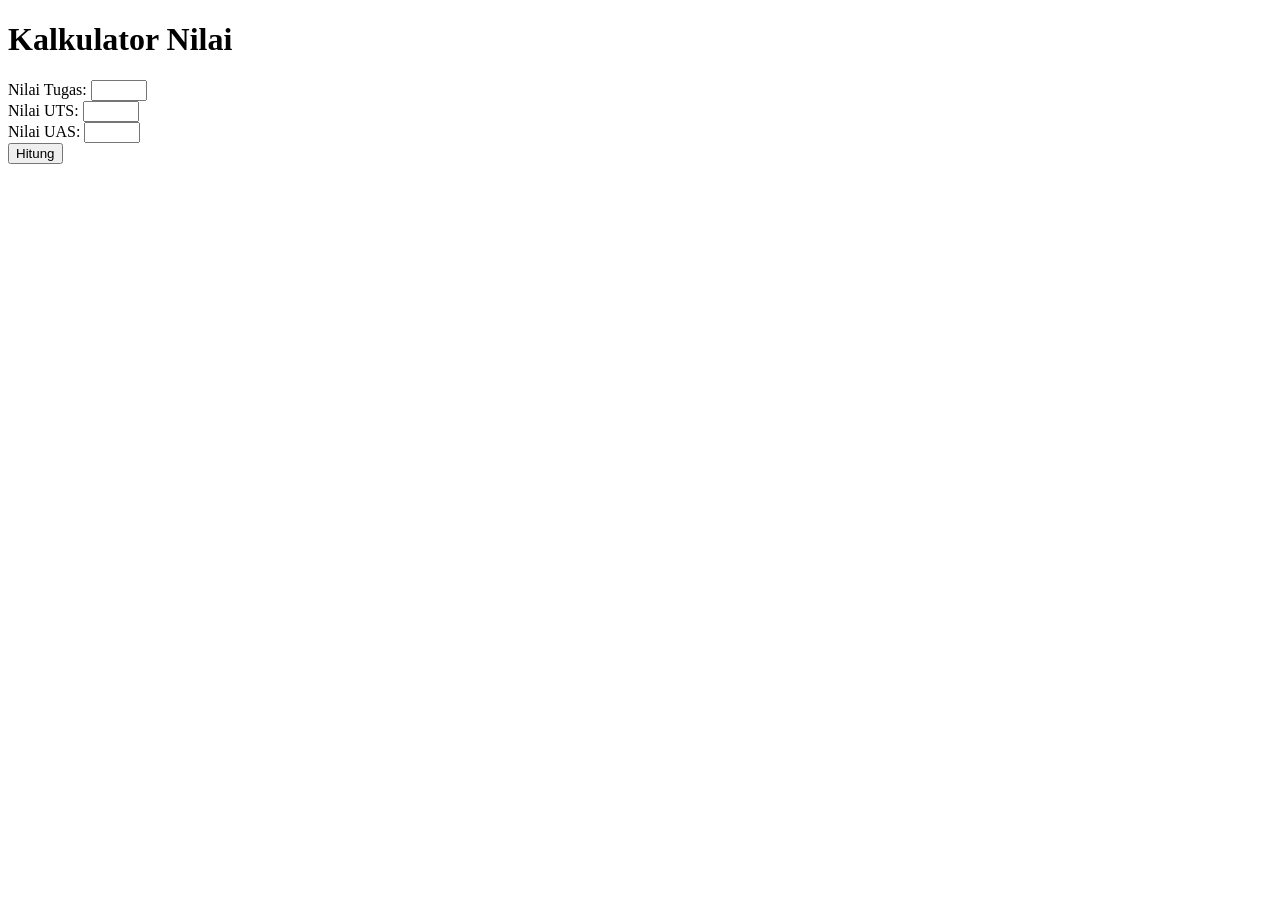
==== kalkulator.html @ edb76c3e "portofolio_sindu" ====
<!DOCTYPE html>
<html lang="id">
<head>
  <meta charset="UTF-8">
  <meta name="viewport" content="width=device-width, initial-scale=1.0">
  <title>Kalkulator Nilai</title>
  <script src="js/kalkulator.js" defer></script>
</head>
<body>
  <h1>Kalkulator Nilai</h1>

  <form action="#" id="form">
    <div>
      <label for="tugas">Nilai Tugas: </label>
      <input type="number" name="tugas" id="tugas" min="0" max="100" required>
    </div>

    <div>
      <label for="uts">Nilai UTS: </label>
      <input type="number" name="uts" id="uts" min="0" max="100" required>
    </div>

    <div>
      <label for="uas">Nilai UAS: </label>
      <input type="number" name="uas" id="uas" min="0" max="100" required>
    </div>

    <button type="submit">Hitung</button>
  </form>

  <p id="result"></p>

  <script type="module" src="js/kalkulator.js" defer></script>
</body>
</html>
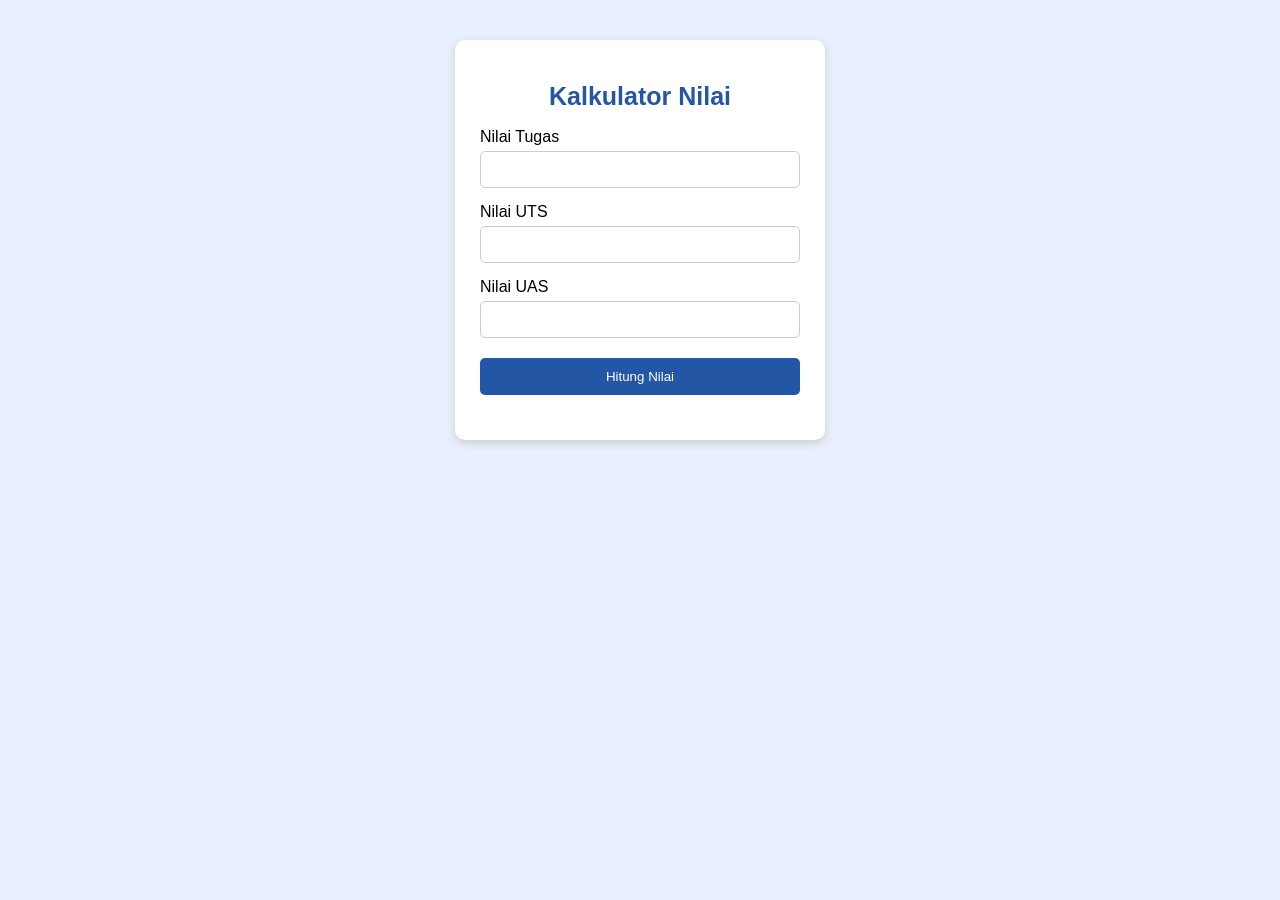
==== commit 59a54ec9: "portofolio_sindu" ====
--- a/kalkulator.html
+++ b/kalkulator.html
@@ -4,32 +4,92 @@
   <meta charset="UTF-8">
   <meta name="viewport" content="width=device-width, initial-scale=1.0">
   <title>Kalkulator Nilai</title>
-  <script src="js/kalkulator.js" defer></script>
+  <script src="kalkulator.js"defer></script>
+
+  <style>
+    body {
+      font-family: Arial, sans-serif;
+      background-color: #e8f0fe;
+      margin: 0;
+      padding: 40px 15px;
+    }
+
+    .container {
+      background-color: white;
+      width: 320px;
+      margin: auto;
+      padding: 25px;
+      border-radius: 10px;
+      box-shadow: 0 3px 10px #ccc;
+    }
+
+    h1 {
+      text-align: center;
+      color: #2456a6;
+      font-size: 25px;
+    }
+
+    label {
+      display: block;
+      margin-top: 15px;
+      margin-bottom: 5px;
+    }
+
+    input {
+      width: 100%;
+      padding: 10px;
+      box-sizing: border-box;
+      border: 1px solid #ccc;
+      border-radius: 5px;
+    }
+
+    button {
+      width: 100%;
+      padding: 11px;
+      margin-top: 20px;
+      background-color: #2456a6;
+      color: white;
+      border: none;
+      border-radius: 5px;
+      cursor: pointer;
+    }
+
+    button:hover {
+      background-color: #163d7a;
+    }
+
+    #result {
+      text-align: center;
+      margin-top: 20px;
+      font-weight: bold;
+    }
+  </style>
 </head>
+
 <body>
-  <h1>Kalkulator Nilai</h1>
 
-  <form action="#" id="form">
-    <div>
-      <label for="tugas">Nilai Tugas: </label>
-      <input type="number" name="tugas" id="tugas" min="0" max="100" required>
-    </div>
+  <div class="container">
+    <h1>Kalkulator Nilai</h1>
 
-    <div>
-      <label for="uts">Nilai UTS: </label>
-      <input type="number" name="uts" id="uts" min="0" max="100" required>
-    </div>
+    <form action="#" id="form">
 
-    <div>
-      <label for="uas">Nilai UAS: </label>
-      <input type="number" name="uas" id="uas" min="0" max="100" required>
-    </div>
+      <label for="tugas">Nilai Tugas</label>
+      <input type="number" id="tugas" min="0" max="100" required>
 
-    <button type="submit">Hitung</button>
-  </form>
+      <label for="uts">Nilai UTS</label>
+      <input type="number" id="uts" min="0" max="100" required>
 
-  <p id="result"></p>
+      <label for="uas">Nilai UAS</label>
+      <input type="number" id="uas" min="0" max="100" required>
+
+      <button type="submit">Hitung Nilai</button>
+
+    </form>
+
+    <p id="result"></p>
+  </div>
 
   <script type="module" src="js/kalkulator.js" defer></script>
+
 </body>
 </html>
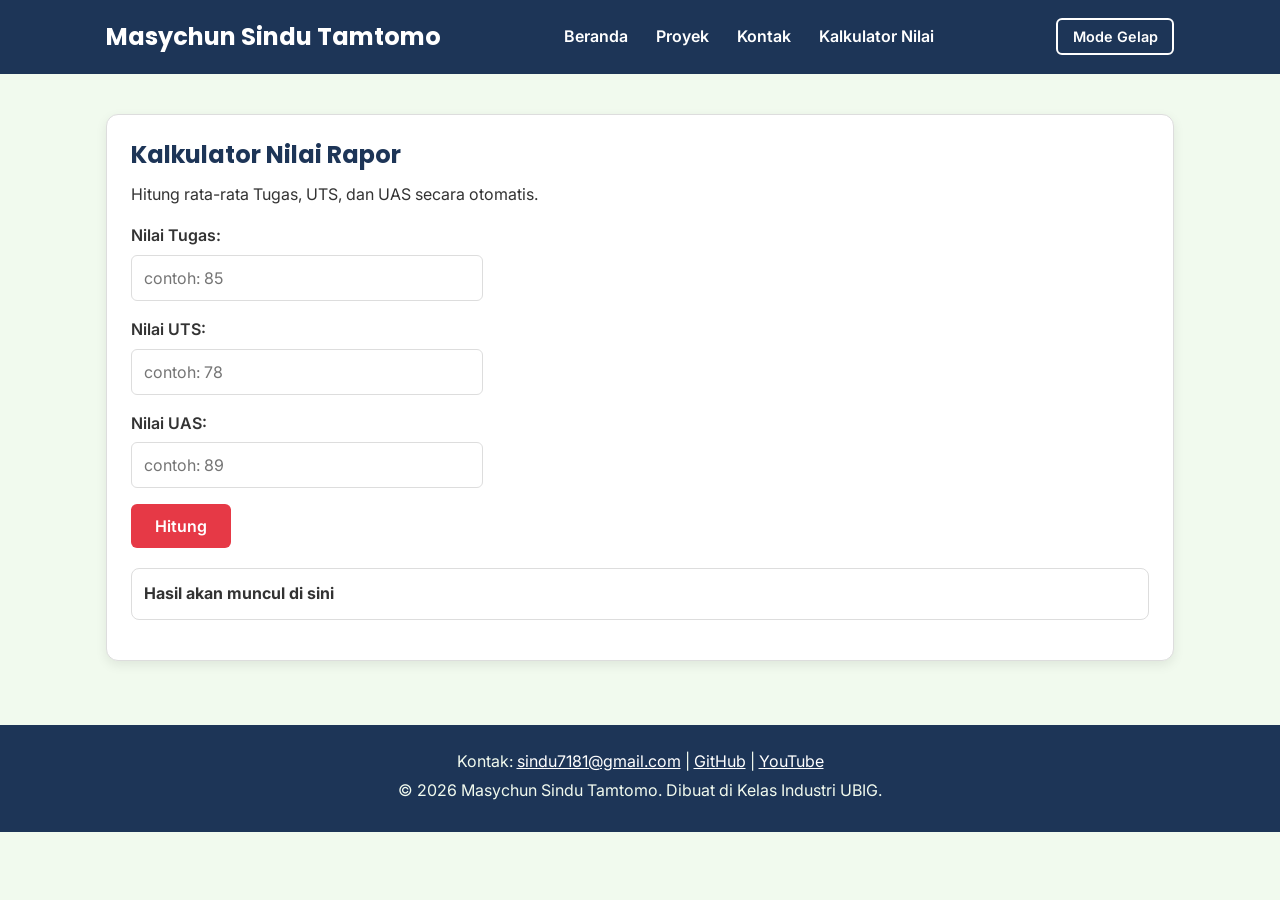
==== commit 8490a85c: "Initial portfolio" ====
--- a/kalkulator.html
+++ b/kalkulator.html
@@ -1,95 +1,122 @@
-<!DOCTYPE html>
+<!doctype html>
 <html lang="id">
-<head>
-  <meta charset="UTF-8">
-  <meta name="viewport" content="width=device-width, initial-scale=1.0">
-  <title>Kalkulator Nilai</title>
-  <script src="kalkulator.js"defer></script>
+  <head>
+    <meta charset="UTF-8" />
+    <meta name="viewport" content="width=device-width, initial-scale=1.0" />
+    <title>Kalkulator Nilai | Sindu</title>
+    <link rel="icon" href="img/foto-profil.png" />
+    <link rel="preconnect" href="https://fonts.googleapis.com" />
+    <link rel="preconnect" href="https://fonts.gstatic.com" crossorigin />
+    <link
+      href="https://fonts.googleapis.com/css2?family=Inter:wght@400;600&family=Poppins:wght@600;700&display=swap"
+      rel="stylesheet"
+    />
+    <link rel="stylesheet" href="css/style.css" />
+  </head>
+  <body>
+    <header>
+      <div class="container navbar">
+        <h1>Masychun Sindu Tamtomo</h1>
+        <nav class="menu-laptop">
+          <ul>
+            <li><a href="index.html">Beranda</a></li>
+            <li><a href="proyek.html">Proyek</a></li>
+            <li><a href="kontak.html">Kontak</a></li>
+            <li><a href="kalkulator.html">Kalkulator Nilai</a></li>
+          </ul>
+        </nav>
+        <button type="button" id="tombol-tema" class="tombol-tema">
+          Mode Gelap
+        </button>
+        <details class="menu-ponsel">
+          <summary>Menu</summary>
+          <nav>
+            <ul>
+              <li><a href="index.html">Beranda</a></li>
+              <li><a href="proyek.html">Proyek</a></li>
+              <li><a href="kontak.html">Kontak</a></li>
+              <li><a href="kalkulator.html">Kalkulator Nilai</a></li>
+            </ul>
+          </nav>
+        </details>
+      </div>
+    </header>
 
-  <style>
-    body {
-      font-family: Arial, sans-serif;
-      background-color: #e8f0fe;
-      margin: 0;
-      padding: 40px 15px;
-    }
+    <main>
+      <div class="container">
+        <section class="kartu">
+          <h2>Kalkulator Nilai Rapor</h2>
+          <p>Hitung rata-rata Tugas, UTS, dan UAS secara otomatis.</p>
 
-    .container {
-      background-color: white;
-      width: 320px;
-      margin: auto;
-      padding: 25px;
-      border-radius: 10px;
-      box-shadow: 0 3px 10px #ccc;
-    }
+          <p>
+            <label for="tugas">Nilai Tugas:</label><br />
+            <input
+              type="number"
+              id="tugas"
+              placeholder="contoh: 85"
+              style="width: 100%; padding: 12px; margin-top: 6px"
+            />
+          </p>
+          <p>
+            <label for="uts">Nilai UTS:</label><br />
+            <input
+              type="number"
+              id="uts"
+              placeholder="contoh: 78"
+              style="width: 100%; padding: 12px; margin-top: 6px"
+            />
+          </p>
+          <p>
+            <label for="uas">Nilai UAS:</label><br />
+            <input
+              type="number"
+              id="uas"
+              placeholder="contoh: 89"
+              style="width: 100%; padding: 12px; margin-top: 6px"
+            />
+          </p>
 
-    h1 {
-      text-align: center;
-      color: #2456a6;
-      font-size: 25px;
-    }
+          <button id="hitung" class="tombol">Hitung</button>
 
-    label {
-      display: block;
-      margin-top: 15px;
-      margin-bottom: 5px;
-    }
+          <p
+            id="hasil"
+            style="
+              margin-top: 20px;
+              font-weight: bold;
+              padding: 12px;
+              border-radius: 8px;
+            "
+          >
+            Hasil akan muncul di sini
+          </p>
+        </section>
+      </div>
+    </main>
 
-    input {
-      width: 100%;
-      padding: 10px;
-      box-sizing: border-box;
-      border: 1px solid #ccc;
-      border-radius: 5px;
-    }
-
-    button {
-      width: 100%;
-      padding: 11px;
-      margin-top: 20px;
-      background-color: #2456a6;
-      color: white;
-      border: none;
-      border-radius: 5px;
-      cursor: pointer;
-    }
-
-    button:hover {
-      background-color: #163d7a;
-    }
-
-    #result {
-      text-align: center;
-      margin-top: 20px;
-      font-weight: bold;
-    }
-  </style>
-</head>
-
-<body>
-
-  <div class="container">
-    <h1>Kalkulator Nilai</h1>
-
-    <form action="#" id="form">
-
-      <label for="tugas">Nilai Tugas</label>
-      <input type="number" id="tugas" min="0" max="100" required>
-
-      <label for="uts">Nilai UTS</label>
-      <input type="number" id="uts" min="0" max="100" required>
-
-      <label for="uas">Nilai UAS</label>
-      <input type="number" id="uas" min="0" max="100" required>
-
-      <button type="submit">Hitung Nilai</button>
-
-    </form>
-
-    <p id="result"></p>
-  </div>
-
-  <script type="module" src="js/kalkulator.js" defer></script>
-
-</body>
-</html>+    <footer>
+      <p>
+        Kontak:
+        <a
+          href="https://mail.google.com/mail/?view=cm&fs=1&to=sindu7181@gmail.com"
+          target="_blank"
+          >sindu7181@gmail.com</a
+        >
+        |
+        <a
+          href="https://github.com/masychunsindu01/portofolio-sindu/"
+          target="_blank"
+          >GitHub</a
+        >
+        |
+        <a
+          href="https://www.youtube.com/channel/UC3rPftlkmGB0_WsRd4itGmw/"
+          target="_blank"
+          >YouTube</a
+        >
+      </p>
+      <p>&copy; 2026 Masychun Sindu Tamtomo. Dibuat di Kelas Industri UBIG.</p>
+    </footer>
+    <script src="js/main.js" defer></script>
+    <script src="js/kalkulator.js"></script>
+  </body>
+</html>
--- a/css/style.css
+++ b/css/style.css
@@ -0,0 +1,355 @@
+/* Gaya portofolio Masychun Sindu Tamtomo
+   Palet: #1D3557 (utama), #E63946 (aksen), #F1FAEE (latar)
+   Huruf: Poppins (judul), Inter (isi)
+   Tata letak: mobile first, titik ubah 768px (tablet) dan 1024px (laptop) */
+
+/* 1. Reset */
+* {
+  box-sizing: border-box;
+  margin: 0;
+}
+
+img {
+  max-width: 100%;
+  height: auto;
+}
+
+/* 2. Dasar halaman: warna dan huruf */
+:root {
+  --warna-utama: #1d3557;
+  --warna-judul: #1d3557;
+  --warna-aksen: #e63946;
+  --warna-tautan: #e63946;
+  --warna-latar: #f1faee;
+  --warna-teks: #333333;
+  --warna-kartu: #ffffff;
+  --warna-garis: #dddddd;
+}
+
+body {
+  font-family: "Inter", Arial, sans-serif;
+  font-size: 1rem;
+  line-height: 1.6;
+  color: var(--warna-teks);
+  background-color: var(--warna-latar);
+}
+
+h1,
+h2,
+h3 {
+  font-family: "Poppins", Arial, sans-serif;
+  color: var(--warna-judul);
+  line-height: 1.3;
+}
+
+h2 {
+  margin-bottom: 0.75rem;
+}
+
+p,
+ul,
+ol {
+  margin-bottom: 1rem;
+}
+
+a {
+  color: var(--warna-tautan);
+}
+
+/* 3. Wadah, header, dan menu */
+.container {
+  max-width: 1100px;
+  margin: 0 auto;
+  padding: 0 1rem;
+}
+
+header {
+  background-color: var(--warna-utama);
+  color: #ffffff;
+  padding: 1rem 0;
+}
+
+header h1 {
+  color: #ffffff;
+  font-size: 1.5rem;
+}
+
+.navbar {
+  display: flex;
+  flex-wrap: wrap;
+  justify-content: space-between;
+  align-items: center;
+  gap: 0.5rem;
+}
+
+nav ul {
+  display: flex;
+  gap: 0.25rem;
+  padding: 0;
+  margin: 0;
+  list-style: none;
+}
+
+nav a {
+  display: inline-block;
+  padding: 0.5rem 0.75rem;
+  border-radius: 6px;
+  color: #ffffff;
+  font-weight: 600;
+  text-decoration: none;
+}
+
+/* Tantangan: menu ponsel buka-tutup dengan details */
+.menu-laptop {
+  display: none;
+}
+
+.menu-ponsel summary {
+  padding: 0.5rem 0.75rem;
+  border: 1px solid #ffffff;
+  border-radius: 6px;
+  font-weight: 600;
+  cursor: pointer;
+}
+
+.menu-ponsel ul {
+  flex-direction: column;
+  margin-top: 0.5rem;
+}
+
+/* 4. Isi utama, hero, dan kartu */
+main {
+  padding: 1.5rem 0;
+}
+
+.hero {
+  display: flex;
+  flex-direction: column;
+  align-items: center;
+  gap: 1.5rem;
+  padding: 1rem 0 2rem;
+  text-align: center;
+}
+
+.hero img {
+  width: 160px;
+  height: 160px;
+  object-fit: cover;
+  border-radius: 50%;
+  border: 4px solid #333333;
+}
+
+.hero h2 {
+  font-size: 2rem;
+}
+
+.tombol {
+  display: inline-block;
+  padding: 0.75rem 1.5rem;
+  border-radius: 6px;
+  background-color: var(--warna-aksen);
+  color: #ffffff;
+  font-weight: 600;
+  text-decoration: none;
+}
+
+.kartu {
+  background-color: var(--warna-kartu);
+  padding: 1rem;
+  margin-bottom: 1.5rem;
+  border: 1px solid var(--warna-garis);
+  border-radius: 12px;
+  box-shadow: 0 4px 12px rgba(0, 0, 0, 0.08);
+}
+
+.daftar-kartu {
+  display: flex;
+  flex-wrap: wrap;
+  gap: 1.5rem;
+  margin-bottom: 1.5rem;
+}
+
+.daftar-kartu .kartu {
+  flex: 1 1 280px;
+  margin-bottom: 0;
+}
+
+article img {
+  border-radius: 8px;
+  border: 1px solid var(--warna-garis);
+}
+
+/* 5. Tabel */
+table {
+  border-collapse: collapse;
+}
+
+caption {
+  font-weight: 600;
+  text-align: left;
+  margin-bottom: 0.5rem;
+}
+
+th,
+td {
+  border: 1px solid var(--warna-garis);
+  padding: 0.5rem 0.75rem;
+  text-align: left;
+}
+
+th {
+  background-color: var(--warna-utama);
+  color: #ffffff;
+}
+
+/* 6. Form */
+label {
+  font-weight: 600;
+}
+
+input,
+select,
+textarea {
+  width: 100%;
+  max-width: 22rem;
+  padding: 0.6rem;
+  margin-top: 0.25rem;
+  border: 1px solid var(--warna-garis);
+  border-radius: 6px;
+  font-family: inherit;
+  font-size: 1rem;
+  background-color: var(--warna-kartu);
+  color: var(--warna-teks);
+}
+
+button {
+  padding: 0.75rem 1.5rem;
+  border: none;
+  border-radius: 6px;
+  background-color: var(--warna-aksen);
+  color: #ffffff;
+  font-family: inherit;
+  font-size: 1rem;
+  font-weight: 600;
+  cursor: pointer;
+}
+
+.keterangan {
+  font-size: 0.875rem;
+}
+
+/* 7. Footer */
+footer {
+  background-color: var(--warna-utama);
+  color: #f1faee;
+  text-align: center;
+  padding: 1.5rem;
+}
+
+footer p {
+  margin-bottom: 0.25rem;
+}
+
+footer a {
+  color: #ffffff;
+}
+
+/* 8. Tablet: lebar layar 768px ke atas */
+@media (min-width: 768px) {
+  .menu-laptop {
+    display: block;
+  }
+
+  .menu-ponsel {
+    display: none;
+  }
+
+  .hero {
+    flex-direction: row;
+    padding: 2rem 0 3rem;
+    text-align: left;
+  }
+
+  .kartu {
+    padding: 1.5rem;
+  }
+}
+
+/* 9. Laptop: lebar layar 1024px ke atas */
+@media (min-width: 1024px) {
+  main {
+    padding: 2.5rem 0;
+  }
+
+  .hero {
+    gap: 3rem;
+  }
+
+  .hero h2 {
+    font-size: 2.75rem;
+  }
+}
+
+/* 10. Tombol tema, filter, dan label kategori */
+.tombol-tema {
+  padding: 0.5rem 0.9rem;
+  border: 2px solid #ffffff;
+  background-color: transparent;
+  font-size: 0.9rem;
+}
+.filter,
+.filter-proyek {
+  display: flex;
+  flex-wrap: wrap;
+  gap: 0.5rem;
+  margin-bottom: 1rem;
+}
+.tombol-filter {
+  padding: 0.5rem 1rem;
+  border: 2px solid var(--warna-garis);
+  background-color: var(--warna-kartu);
+  color: var(--warna-judul);
+}
+.tombol-filter.aktif {
+  background-color: var(--warna-aksen);
+  border-color: var(--warna-aksen);
+  color: #ffffff;
+}
+
+.label {
+  display: inline-block;
+  padding: 0.1rem 0.6rem;
+  margin-bottom: 0.5rem;
+  border-radius: 999px;
+  background-color: var(--warna-latar);
+  color: var(--warna-judul);
+  font-size: 0.85rem;
+  font-weight: 600;
+}
+
+/* 11. Tema gelap: isi variabel diganti saat body memiliki class gelap */
+body.gelap {
+  --warna-utama: #0b1526;
+  --warna-judul: #a8dadc;
+  --warna-tautan: #ff8a8a;
+  --warna-latar: #121a24;
+  --warna-teks: #e3e8ee;
+  --warna-kartu: #1c2836;
+  --warna-garis: #34465a;
+}
+body.gelap .tombol-filter.aktif {
+  background-color: #ff8a8a;
+  border-color: #ff8a8a;
+  color: #0b1526;
+}
+
+#hasil {
+  background-color: var(--warna-kartu);
+  color: var(--warna-teks);
+  border: 1px solid var(--warna-garis);
+}
+
+body.gelap #hasil {
+  background-color: var(--warna-kartu);
+  color: var(--warna-teks);
+}
